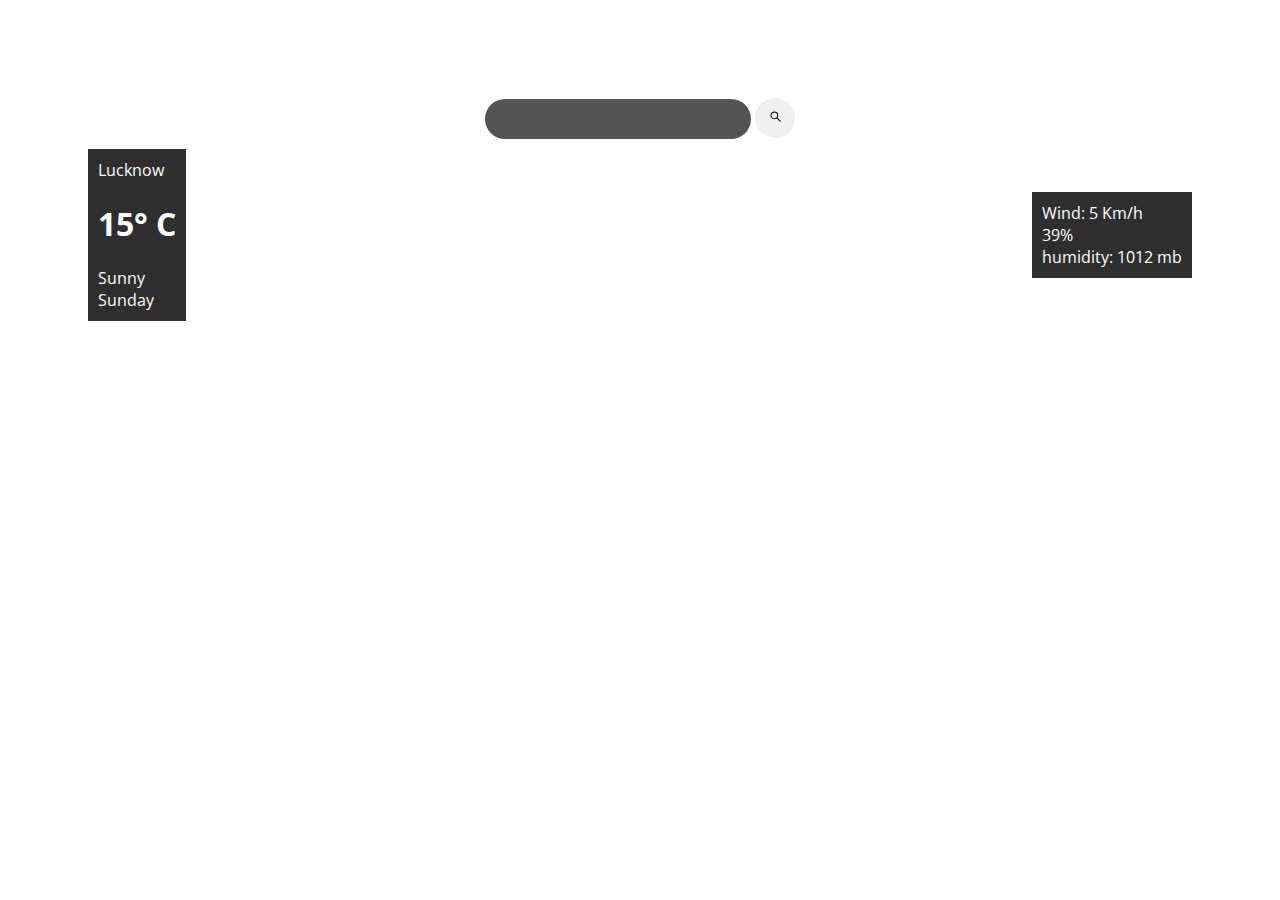
==== newindex.html @ d8665bf7 "1" ====
<!DOCTYPE html>
<html lang="en">

<head>
    <meta charset="UTF-8">
    <meta http-equiv="X-UA-Compatible" content="IE=edge">
    <meta name="viewport" content="width=device-width, initial-scale=1.0">
    <link rel="preconnect" href="https://fonts.googleapis.com" />
    <link rel="preconnect" href="https://fonts.gstatic.com" crossorigin />
    <link
      href="https://fonts.googleapis.com/css2?family=Open+Sans:wght@300&display=swap"
      rel="stylesheet"
    />
    <title>Weather App</title>
    <link rel="stylesheet" href="newstyle.css">
</head>

<body>
    <div class="container">
        <div class="search"><input type="search" name="" id="">
            <button>
                <svg stroke="currentColor" fill="currentColor" stroke-width="0" viewBox="0 0 1024 1024" height="1em"
                    width="1em" xmlns="http://www.w3.org/2000/svg">
                    <path
                        d="M909.6 854.5L649.9 594.8C690.2 542.7 712 479 712 412c0-80.2-31.3-155.4-87.9-212.1-56.6-56.7-132-87.9-212.1-87.9s-155.5 31.3-212.1 87.9C143.2 256.5 112 331.8 112 412c0 80.1 31.3 155.5 87.9 212.1C256.5 680.8 331.8 712 412 712c67 0 130.6-21.8 182.7-62l259.7 259.6a8.2 8.2 0 0 0 11.6 0l43.6-43.5a8.2 8.2 0 0 0 0-11.6zM570.4 570.4C528 612.7 471.8 636 412 636s-116-23.3-158.4-65.6C211.3 528 188 471.8 188 412s23.3-116.1 65.6-158.4C296 211.3 352.2 188 412 188s116.1 23.2 158.4 65.6S636 352.2 636 412s-23.3 116.1-65.6 158.4z">
                    </path>
                </svg>
            </button>
        </div>
        <div class="content">
            <div class="locationAndTemperature">
                <div class="location">Lucknow</div>
                <div class="temperature"><h1>15° C </h1></div>
                <div class="description">Sunny</div>
                <div class="day7">Sunday</div>
            </div>
            <div class="windHumidityPressure">
                <div class="wind">Wind:<span></span> 5 Km/h </span> </div>
                <div class="humidity"> <span>39% </span> </div>
                <div class="pressure">humidity: <span>1012 mb</span></div>
            </div>
        </div>
        <div class="prediction">
            <div class="day1 day"><h4>Monday</h4></div>
            <div class="day2 day"><h4>Tuesday</h4></div> 
            <div class="day3 day"><h4>Wednesday</h4></div>
            <div class="day4 day"><h4>Thursday</h4></div>
            <div class="day5 day"><h4>Friday</h4></div>
            <div class="day6 day"><h4>Saturday</h4></div>
        </div>
    </div>
</body>

</html>
---- newstyle.css ----
.container {
    display: flex;
    flex-direction: column;
    align-items: center;
    padding: 5em;
}
.content {
    display: flex;
    flex-direction: row;
    align-items: center;
    justify-content: space-between;
    width: 100%;
}
input[type="search"] {
    border: none;
    background: #000000ab;
    border-radius: 30px;
    height: 3em;
    width: 20em;
}
button {
    border: none;
    border-radius: 10em;
    height: 3em;
    width: 3em;
}
.search {
    padding: 10px;
}
.prediction {
    display: flex;
    width: 100%;
    justify-content: space-between;
}
body{
    font-family: 'Open Sans', sans-serif;
    background-image: url(https://source.unsplash.com/1600x900/?landscape);
    background-repeat: no-repeat; 
    background-size: cover;
    color: white !important;
}
.locationAndTemperature{
    padding: 10px;
    background: rgb(7 7 7 / 84%);
}
.windHumidityPressure{
    padding: 10px;
    background: rgb(7 7 7 / 84%);
}
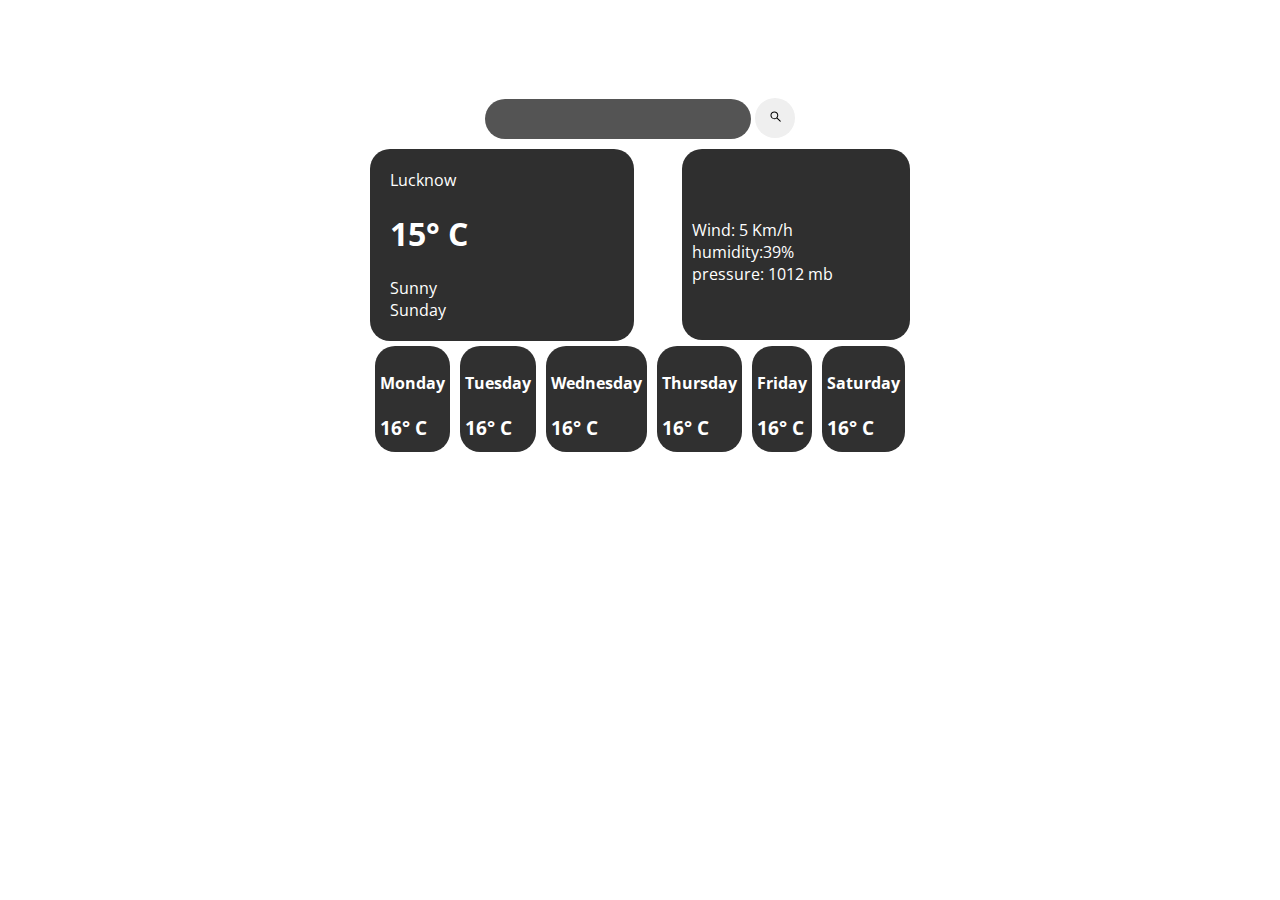
==== commit 497e64a5: "1" ====
--- a/newindex.html
+++ b/newindex.html
@@ -7,10 +7,7 @@
     <meta name="viewport" content="width=device-width, initial-scale=1.0">
     <link rel="preconnect" href="https://fonts.googleapis.com" />
     <link rel="preconnect" href="https://fonts.gstatic.com" crossorigin />
-    <link
-      href="https://fonts.googleapis.com/css2?family=Open+Sans:wght@300&display=swap"
-      rel="stylesheet"
-    />
+    <link href="https://fonts.googleapis.com/css2?family=Open+Sans:wght@300&display=swap" rel="stylesheet" />
     <title>Weather App</title>
     <link rel="stylesheet" href="newstyle.css">
 </head>
@@ -30,23 +27,43 @@
         <div class="content">
             <div class="locationAndTemperature">
                 <div class="location">Lucknow</div>
-                <div class="temperature"><h1>15° C </h1></div>
+                <div class="temperature">
+                    <h1>15° C </h1>
+                </div>
                 <div class="description">Sunny</div>
                 <div class="day7">Sunday</div>
             </div>
             <div class="windHumidityPressure">
                 <div class="wind">Wind:<span></span> 5 Km/h </span> </div>
-                <div class="humidity"> <span>39% </span> </div>
-                <div class="pressure">humidity: <span>1012 mb</span></div>
+                <div class="humidity"> humidity:<span>39% </span> </div>
+                <div class="pressure">pressure: <span>1012 mb</span></div>
             </div>
         </div>
         <div class="prediction">
-            <div class="day1 day"><h4>Monday</h4></div>
-            <div class="day2 day"><h4>Tuesday</h4></div> 
-            <div class="day3 day"><h4>Wednesday</h4></div>
-            <div class="day4 day"><h4>Thursday</h4></div>
-            <div class="day5 day"><h4>Friday</h4></div>
-            <div class="day6 day"><h4>Saturday</h4></div>
+            <div class="day1 day">
+                <h4>Monday</h4>
+                <h3>16° C </h3>
+            </div>
+            <div class="day2 day">
+                <h4>Tuesday</h4>
+                <h3>16° C </h3>
+            </div>
+            <div class="day3 day">
+                <h4>Wednesday</h4>
+                <h3>16° C </h3>
+            </div>
+            <div class="day4 day">
+                <h4>Thursday</h4>
+                <h3>16° C </h3>
+            </div>
+            <div class="day5 day">
+                <h4>Friday</h4>
+                <h3>16° C </h3>
+            </div>
+            <div class="day6 day">
+                <h4>Saturday</h4>
+                <h3>16° C </h3>
+            </div>
         </div>
     </div>
 </body>
--- a/newstyle.css
+++ b/newstyle.css
@@ -4,6 +4,7 @@
     align-items: center;
     padding: 5em;
 }
+
 .content {
     display: flex;
     flex-direction: row;
@@ -11,39 +12,74 @@
     justify-content: space-between;
     width: 100%;
 }
+
 input[type="search"] {
     border: none;
     background: #000000ab;
     border-radius: 30px;
     height: 3em;
     width: 20em;
+    padding: 1em;
+    color: white;
 }
+
 button {
     border: none;
     border-radius: 10em;
     height: 3em;
     width: 3em;
 }
+
 .search {
     padding: 10px;
 }
+
 .prediction {
     display: flex;
     width: 100%;
     justify-content: space-between;
 }
-body{
+
+body {
     font-family: 'Open Sans', sans-serif;
+    color: white;
+    display: flex;
+    align-content: center;
+    justify-content: center;
+    align-items: center;
     background-image: url(https://source.unsplash.com/1600x900/?landscape);
-    background-repeat: no-repeat; 
-    background-size: cover;
-    color: white !important;
+    background-repeat: no-repeat;
+
 }
-.locationAndTemperature{
+
+
+.locationAndTemperature {
+    width: 14em;
     padding: 10px;
     background: rgb(7 7 7 / 84%);
+    padding: 20px;
+    border-radius: 20px;
 }
-.windHumidityPressure{
+
+.windHumidityPressure {
     padding: 10px;
     background: rgb(7 7 7 / 84%);
+    width: 13em;
+    padding-top: 70px;
+    padding-bottom: 55px;
+    border-radius: 20px;
+}
+.prediction {
+    display: flex;
+    width: 100%;
+    justify-content: space-around;
+    align-items: center;
+    flex-direction: row;
+}
+.day {
+    background: #000000cf;
+    margin: 5px;
+    border-radius: 20px;
+    padding: 5px;
+    height: 6em;
 }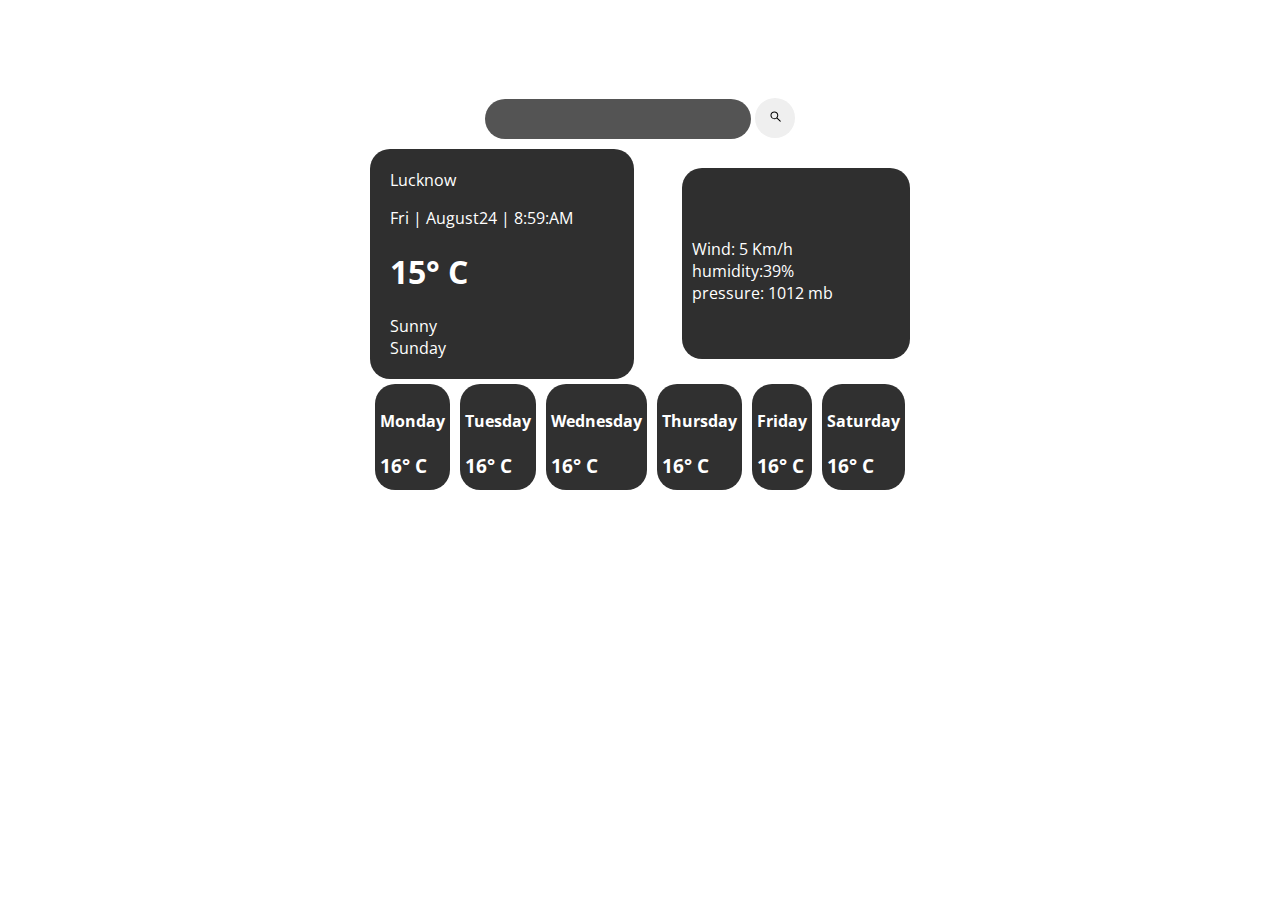
==== commit 3d4cd153: "newindex.html" ====
--- a/newindex.html
+++ b/newindex.html
@@ -5,6 +5,7 @@
     <meta charset="UTF-8">
     <meta http-equiv="X-UA-Compatible" content="IE=edge">
     <meta name="viewport" content="width=device-width, initial-scale=1.0">
+    <link rel="stylesheet" href="https://cdnjs.cloudflare.com/ajax/libs/font-awesome/5.15.4/css/all.min.css" integrity="sha512-1ycn6IcaQQ40/MKBW2W4Rhis/DbILU74C1vSrLJxCq57o941Ym01SwNsOMqvEBFlcgUa6xLiPY/NS5R+E6ztJQ==" crossorigin="anonymous" referrerpolicy="no-referrer" />
     <link rel="preconnect" href="https://fonts.googleapis.com" />
     <link rel="preconnect" href="https://fonts.gstatic.com" crossorigin />
     <link href="https://fonts.googleapis.com/css2?family=Open+Sans:wght@300&display=swap" rel="stylesheet" />
@@ -27,6 +28,7 @@
         <div class="content">
             <div class="locationAndTemperature">
                 <div class="location">Lucknow</div>
+                <p id="date"></p>
                 <div class="temperature">
                     <h1>15° C </h1>
                 </div>
@@ -66,6 +68,69 @@
             </div>
         </div>
     </div>
+    <script>
+      const curDate = document.getElementById("date");
+      let weathercon = document.getElementById("weathercon");
+
+      const termpStatus = "clouds";
+      const getCureentDay = () => {
+        var weekday = new Array(7);
+        weekday[0]="Sun";
+        weekday[1]="Mon";
+        weekday[2]="Tues";
+        weekday[4]="Wed";
+        weekday[4]="Thurs";
+        weekday[5] ="Fri";
+        weekday[6]="Sat";
+
+        
+       let currentTime = new Date();
+       let day = (weekday[currentTime.getDay()]);
+       return day;
+      };
+
+      const getCureentTime = () => {
+
+        var  months= [
+         "January", 
+         "February", 
+         "March", 
+         "April", 
+         "May", 
+         "June", 
+         "July", 
+         "August",
+         "September",
+         "October",
+         "November", 
+         "December",
+      ];
+
+        var now = new Date();
+        var month = months[now.getMonth() +1];
+        var date = now.getDate();
+        var year = now.getFullYear();
+        
+        let hours = now.getHours();
+        let mins = now.getMinutes();
+
+        let periods = "AM";
+        if (hours>11)
+        {
+          periods= "PM";
+          if(hours>12)
+             hours -= 12;
+        }
+        if(mins<10)
+        {
+          mins ="0"+ mins;
+        }
+
+        return `${month}${date} | ${hours}:${mins}:${periods}`
+       
+      };
+      curDate.innerHTML = getCureentDay() +" | " + getCureentTime();
+    </script>
 </body>
 
-</html>+</html>
